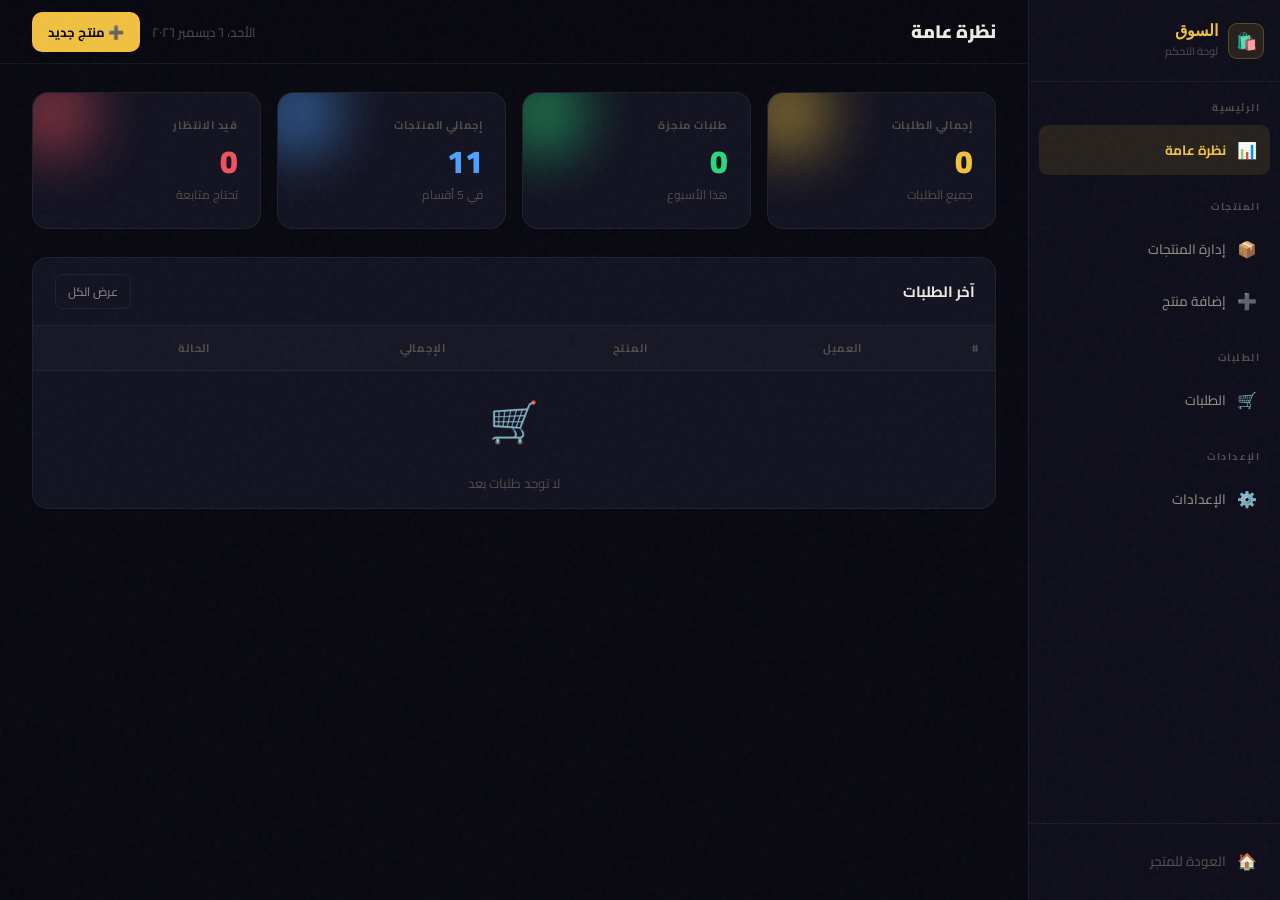
==== dashboard.html @ 0411af7e "c" ====
<!DOCTYPE html>
<html lang="ar" dir="rtl">
<head>
<meta charset="UTF-8">
<meta name="viewport" content="width=device-width, initial-scale=1.0">
<title>لوحة التحكم — متجر السوق</title>
<link rel="preconnect" href="https://fonts.googleapis.com">
<link href="https://fonts.googleapis.com/css2?family=Cairo:wght@300;400;600;700;900&family=Sora:wght@400;600;700;800&display=swap" rel="stylesheet">
<link rel="stylesheet" href="style.css">

<style>
/* ══════════════════════════════════════
   DASHBOARD LAYOUT
══════════════════════════════════════ */
body { overflow:hidden; }

.dash-layout {
  display:flex; height:100vh;
}

/* ── Sidebar ── */
.sidebar {
  width:252px; flex-shrink:0;
  background:var(--bg2);
  border-left:1px solid var(--border);
  display:flex; flex-direction:column;
  overflow:hidden;
}

.sidebar-brand {
  padding:20px 16px;
  border-bottom:1px solid var(--border);
  display:flex; align-items:center; gap:10px;
}
.sidebar-brand .logo-mark { width:36px; height:36px; border-radius:9px; font-size:17px; background:var(--gold-dim); border:1px solid rgba(240,192,64,.25); display:flex; align-items:center; justify-content:center; }
.sidebar-brand .brand-name { font-family:'Sora',sans-serif; font-size:16px; font-weight:700; color:var(--gold); }
.sidebar-brand .brand-sub  { font-size:11px; color:var(--text3); }

.sidebar-scroll {
  flex:1; overflow-y:auto; padding:16px 10px;
}
.sidebar-scroll::-webkit-scrollbar { width:3px; }
.sidebar-scroll::-webkit-scrollbar-thumb { background:var(--border); border-radius:3px; }

.nav-group { margin-bottom:22px; }
.nav-group-label {
  font-size:10px; font-weight:700; color:var(--text3);
  text-transform:uppercase; letter-spacing:1.5px;
  padding:0 10px; margin-bottom:8px;
}
.nav-item {
  display:flex; align-items:center; gap:10px;
  padding:10px 12px; border-radius:9px;
  color:var(--text2); cursor:pointer;
  font-size:13.5px; font-weight:500;
  transition:all .2s; margin-bottom:2px;
}
.nav-item:hover { background:var(--bg3); color:var(--text); }
.nav-item.active { background:var(--gold-dim); color:var(--gold); font-weight:700; }
.nav-item .ni-icon { font-size:16px; width:22px; text-align:center; flex-shrink:0; }
.nav-item .ni-badge {
  margin-right:auto; font-size:10px; font-weight:700;
  background:var(--red); color:#fff; padding:2px 7px; border-radius:50px;
  min-width:18px; text-align:center;
}

.sidebar-footer {
  padding:12px 10px;
  border-top:1px solid var(--border);
}
.sidebar-footer .nav-item { color:var(--text3); }

/* ── Main area ── */
.dash-main {
  flex:1; overflow-y:auto; display:flex; flex-direction:column;
}
.dash-main::-webkit-scrollbar { width:4px; }
.dash-main::-webkit-scrollbar-thumb { background:var(--border); border-radius:4px; }

/* ── Topbar ── */
.topbar {
  position:sticky; top:0; z-index:10;
  background:rgba(8,8,16,.9); backdrop-filter:blur(16px);
  border-bottom:1px solid var(--border);
  padding:0 32px;
  height:64px; display:flex; align-items:center; justify-content:space-between;
  flex-shrink:0;
}
.topbar-title { font-size:18px; font-weight:900; }
.topbar-right { display:flex; align-items:center; gap:12px; }
.topbar-date  { font-size:13px; color:var(--text3); }

/* ── Sections ── */
.dash-section { display:none; flex:1; padding:28px 32px 40px; animation:fadeIn .25s ease; }
.dash-section.active { display:block; }

/* ── Stats ── */
.stats-grid {
  display:grid; grid-template-columns:repeat(4,1fr); gap:16px; margin-bottom:28px;
}
.stat-card {
  background:var(--card); border:1px solid var(--border); border-radius:var(--radius);
  padding:22px; position:relative; overflow:hidden;
}
.stat-card::before {
  content:''; position:absolute; top:-20px; left:-20px;
  width:80px; height:80px; border-radius:50%; filter:blur(30px); opacity:.6;
}
.stat-card.gold::before { background:var(--gold); }
.stat-card.green::before { background:var(--green); }
.stat-card.blue::before  { background:var(--blue); }
.stat-card.red::before   { background:var(--red); }
.stat-label { font-size:11px; color:var(--text3); font-weight:700; text-transform:uppercase; letter-spacing:.8px; margin-bottom:10px; }
.stat-value { font-size:32px; font-weight:900; line-height:1; }
.stat-card.gold  .stat-value { color:var(--gold); }
.stat-card.green .stat-value { color:var(--green); }
.stat-card.blue  .stat-value { color:var(--blue); }
.stat-card.red   .stat-value { color:var(--red); }
.stat-sub { font-size:12px; color:var(--text3); margin-top:6px; }

/* ── Table ── */
.table-wrap {
  background:var(--card); border:1px solid var(--border); border-radius:var(--radius); overflow:hidden;
}
.table-wrap-header {
  display:flex; align-items:center; justify-content:space-between;
  padding:16px 20px; border-bottom:1px solid var(--border);
}
.table-wrap-header h3 { font-size:15px; font-weight:700; }
.data-table { width:100%; border-collapse:collapse; }
.data-table th {
  text-align:right; padding:12px 16px;
  font-size:11px; font-weight:700; color:var(--text3);
  text-transform:uppercase; letter-spacing:.8px;
  background:var(--bg3); border-bottom:1px solid var(--border);
}
.data-table td { padding:13px 16px; font-size:13px; border-bottom:1px solid var(--border); vertical-align:middle; }
.data-table tr:last-child td { border-bottom:none; }
.data-table tr:hover td { background:rgba(255,255,255,.02); }

.action-btn {
  background:none; border:1px solid var(--border); padding:5px 12px;
  border-radius:7px; font-family:'Cairo',sans-serif; font-size:12px;
  color:var(--text2); cursor:pointer; transition:all .2s; margin:0 2px;
}
.action-btn:hover { border-color:var(--border2); color:var(--text); }
.action-btn.danger:hover { border-color:var(--red); color:var(--red); }

/* ── Empty state in table ── */
.table-empty { text-align:center; padding:48px 24px; color:var(--text3); font-size:14px; }
.table-empty .te-icon { font-size:40px; display:block; margin-bottom:12px; }

/* ── Add / Edit product form ── */
.form-card {
  background:var(--card); border:1px solid var(--border); border-radius:var(--radius);
  padding:28px;
}

/* ── Responsive sidebar toggle ── */
.sidebar-toggle {
  display:none; padding:6px 8px; border:none; background:none;
  color:var(--text2); font-size:20px; cursor:pointer;
}

@media (max-width:900px) {
  .sidebar { position:fixed; top:0; right:0; height:100vh; z-index:300; transform:translateX(100%); transition:transform .3s; }
  .sidebar.open { transform:translateX(0); box-shadow:-12px 0 40px rgba(0,0,0,.8); }
  .sidebar-toggle { display:flex; }
  .stats-grid { grid-template-columns:1fr 1fr; }
  .dash-section { padding:20px; }
  .topbar { padding:0 16px; }
}
@media (max-width:480px) {
  .stats-grid { grid-template-columns:1fr 1fr; }
  .data-table { font-size:12px; }
  .data-table th, .data-table td { padding:10px 10px; }
}
</style>
</head>
<body>

<div class="dash-layout">

  <!-- ════════ SIDEBAR ════════ -->
  <aside class="sidebar" id="sidebar">
    <div class="sidebar-brand">
      <div class="logo-mark">🛍️</div>
      <div>
        <div class="brand-name">السوق</div>
        <div class="brand-sub">لوحة التحكم</div>
      </div>
    </div>

    <div class="sidebar-scroll">
      <div class="nav-group">
        <div class="nav-group-label">الرئيسية</div>
        <div class="nav-item active" onclick="showSection('overview',this)">
          <span class="ni-icon">📊</span> نظرة عامة
        </div>
      </div>

      <div class="nav-group">
        <div class="nav-group-label">المنتجات</div>
        <div class="nav-item" onclick="showSection('products',this)">
          <span class="ni-icon">📦</span> إدارة المنتجات
        </div>
        <div class="nav-item" onclick="showSection('add-product',this)">
          <span class="ni-icon">➕</span> إضافة منتج
        </div>
      </div>

      <div class="nav-group">
        <div class="nav-group-label">الطلبات</div>
        <div class="nav-item" onclick="showSection('orders',this)" id="nav-orders">
          <span class="ni-icon">🛒</span> الطلبات
          <span class="ni-badge" id="pending-badge" style="display:none;">0</span>
        </div>
      </div>

      <div class="nav-group">
        <div class="nav-group-label">الإعدادات</div>
        <div class="nav-item" onclick="showSection('settings',this)">
          <span class="ni-icon">⚙️</span> الإعدادات
        </div>
      </div>
    </div>

    <div class="sidebar-footer">
      <a href="index.html" class="nav-item" style="text-decoration:none;">
        <span class="ni-icon">🏠</span> العودة للمتجر
      </a>
    </div>
  </aside>

  <!-- ════════ MAIN ════════ -->
  <div class="dash-main">

    <!-- Topbar -->
    <div class="topbar">
      <div style="display:flex;align-items:center;gap:12px;">
        <button class="sidebar-toggle" onclick="toggleSidebar()">☰</button>
        <span class="topbar-title" id="topbar-title">نظرة عامة</span>
      </div>
      <div class="topbar-right">
        <span class="topbar-date" id="topbar-date"></span>
        <button class="btn-gold" onclick="showSection('add-product',null)" style="padding:8px 16px;font-size:13px;">➕ منتج جديد</button>
      </div>
    </div>

    <!-- ══ OVERVIEW ══ -->
    <div class="dash-section active" id="sec-overview">
      <div class="stats-grid">
        <div class="stat-card gold">
          <div class="stat-label">إجمالي الطلبات</div>
          <div class="stat-value" id="sv-orders">0</div>
          <div class="stat-sub">جميع الطلبات</div>
        </div>
        <div class="stat-card green">
          <div class="stat-label">طلبات منجزة</div>
          <div class="stat-value" id="sv-done">0</div>
          <div class="stat-sub">هذا الأسبوع</div>
        </div>
        <div class="stat-card blue">
          <div class="stat-label">إجمالي المنتجات</div>
          <div class="stat-value" id="sv-products">0</div>
          <div class="stat-sub">في 5 أقسام</div>
        </div>
        <div class="stat-card red">
          <div class="stat-label">قيد الانتظار</div>
          <div class="stat-value" id="sv-pending">0</div>
          <div class="stat-sub">تحتاج متابعة</div>
        </div>
      </div>

      <div class="table-wrap">
        <div class="table-wrap-header">
          <h3>آخر الطلبات</h3>
          <button class="action-btn" onclick="showSection('orders',null)">عرض الكل</button>
        </div>
        <table class="data-table">
          <thead><tr>
            <th>#</th><th>العميل</th><th>المنتج</th><th>الإجمالي</th><th>الحالة</th>
          </tr></thead>
          <tbody id="recent-orders-body"></tbody>
        </table>
      </div>
    </div>

    <!-- ══ PRODUCTS ══ -->
    <div class="dash-section" id="sec-products">
      <div style="display:flex;align-items:center;justify-content:space-between;margin-bottom:20px;flex-wrap:wrap;gap:12px;">
        <select class="form-select" style="width:190px;" onchange="renderProductsTable(this.value)">
          <option value="">كل الأقسام</option>
          <option value="kitchen">🍳 أدوات مطبخ</option>
          <option value="kids">🧸 مستلزمات أطفال</option>
          <option value="electric">⚡ كهربائيات</option>
          <option value="phones">📱 موبايلات</option>
          <option value="decor">🏺 ديكور</option>
        </select>
        <button class="btn-gold" onclick="showSection('add-product',null)">➕ إضافة منتج</button>
      </div>
      <div class="table-wrap">
        <table class="data-table">
          <thead><tr>
            <th>الصورة</th><th>الاسم</th><th>القسم</th><th>السعر</th><th>إجراءات</th>
          </tr></thead>
          <tbody id="products-table-body"></tbody>
        </table>
      </div>
    </div>

    <!-- ══ ADD/EDIT PRODUCT ══ -->
    <div class="dash-section" id="sec-add-product">
      <div class="form-card">
        <h3 id="product-form-title" style="font-size:17px;font-weight:900;margin-bottom:22px;">إضافة منتج جديد</h3>
        <input type="hidden" id="edit-pid">
        <div class="form-grid">
          <div class="form-group">
            <label class="form-label">اسم المنتج *</label>
            <input class="form-input" type="text" id="p-name" placeholder="مثال: طاسة ضغط 10 لتر">
          </div>
          <div class="form-group">
            <label class="form-label">القسم *</label>
            <select class="form-select" id="p-cat">
              <option value="kitchen">🍳 أدوات مطبخ</option>
              <option value="kids">🧸 مستلزمات أطفال</option>
              <option value="electric">⚡ كهربائيات</option>
              <option value="phones">📱 موبايلات</option>
              <option value="decor">🏺 ديكور</option>
            </select>
          </div>
          <div class="form-group">
            <label class="form-label">السعر (جنيه) *</label>
            <input class="form-input" type="number" id="p-price" placeholder="150">
          </div>
          <div class="form-group">
            <label class="form-label">شارة</label>
            <select class="form-select" id="p-badge">
              <option value="">بدون</option>
              <option value="new">جديد</option>
              <option value="sale">خصم</option>
            </select>
          </div>
          <div class="form-group full">
            <label class="form-label">رابط الصورة</label>
            <input class="form-input" type="url" id="p-img" placeholder="https://...">
          </div>
          <div class="form-group full">
            <label class="form-label">وصف المنتج</label>
            <textarea class="form-textarea" id="p-desc" placeholder="وصف مختصر للمنتج..."></textarea>
          </div>
        </div>
        <div style="margin-top:24px;display:flex;gap:12px;flex-wrap:wrap;">
          <button class="btn-gold" onclick="saveProduct()">💾 حفظ المنتج</button>
          <button class="btn-ghost" onclick="clearProductForm()">🔄 مسح</button>
        </div>
      </div>
    </div>

    <!-- ══ ORDERS ══ -->
    <div class="dash-section" id="sec-orders">
      <div style="display:flex;align-items:center;justify-content:space-between;margin-bottom:20px;flex-wrap:wrap;gap:12px;">
        <select class="form-select" style="width:190px;" onchange="renderOrdersTable(this.value)" id="order-status-filter">
          <option value="">كل الطلبات</option>
          <option value="pending">قيد الانتظار</option>
          <option value="processing">قيد التجهيز</option>
          <option value="done">منجز</option>
          <option value="cancelled">ملغي</option>
        </select>
      </div>
      <div class="table-wrap">
        <table class="data-table">
          <thead><tr>
            <th>#</th><th>التاريخ</th><th>العميل</th><th>المنتج</th><th>الكمية</th><th>الإجمالي</th><th>الحالة</th><th>إجراءات</th>
          </tr></thead>
          <tbody id="orders-table-body"></tbody>
        </table>
      </div>
    </div>

    <!-- ══ SETTINGS ══ -->
    <div class="dash-section" id="sec-settings">
      <div class="form-card">
        <h3 style="font-size:16px;font-weight:900;margin-bottom:20px;">⚙️ إعدادات Supabase</h3>
        <div class="form-grid">
          <div class="form-group full">
            <label class="form-label">Supabase URL</label>
            <input class="form-input" type="url" id="cfg-url" placeholder="https://xxxx.supabase.co">
          </div>
          <div class="form-group full">
            <label class="form-label">Supabase Anon Key</label>
            <input class="form-input" type="text" id="cfg-key" placeholder="eyJhbGciOiJIUzI1NiIs...">
          </div>
        </div>
        <hr style="border:none;border-top:1px solid var(--border);margin:24px 0;">
        <h3 style="font-size:16px;font-weight:900;margin-bottom:20px;">💬 إعدادات واتساب</h3>
        <div class="form-grid">
          <div class="form-group">
            <label class="form-label">رقم واتساب</label>
            <input class="form-input" type="text" id="cfg-wa" placeholder="201XXXXXXXXX">
          </div>
          <div class="form-group">
            <label class="form-label">Google Sheets URL</label>
            <input class="form-input" type="url" id="cfg-sheets" placeholder="https://script.google.com/...">
          </div>
        </div>
        <div style="margin-top:22px;display:flex;gap:12px;flex-wrap:wrap;">
          <button class="btn-gold" onclick="saveSettings()">💾 حفظ</button>
          <button class="btn-ghost" onclick="testConnection()">🔌 اختبار الاتصال</button>
        </div>
      </div>
    </div>

  </div><!-- /dash-main -->
</div><!-- /dash-layout -->

<!-- ════════ ORDER DETAIL MODAL ════════ -->
<div class="modal-overlay" id="order-modal">
  <div class="modal-box">
    <div class="modal-header">
      <h3 class="modal-title">تفاصيل الطلب <span id="order-modal-num"></span></h3>
      <button class="modal-close" onclick="closeModal('order-modal')">✕</button>
    </div>
    <div id="order-modal-content"></div>
  </div>
</div>

<!-- Global toast -->
<div class="g-toast" id="global-toast">
  <span class="toast-icon">✅</span>
  <span class="toast-msg">تم بنجاح</span>
</div>

<script src="data.js"></script>
<script src="dashboard.js"></script>
</body>
</html>
---- style.css ----
/* ═══════════════════════════════════════════
   style.css — Design tokens & shared styles
═══════════════════════════════════════════ */
@import url('https://fonts.googleapis.com/css2?family=Cairo:wght@300;400;600;700;900&family=Sora:wght@300;400;600;700;800&display=swap');

:root {
  --bg:      #080810;
  --bg2:     #0e0e1a;
  --bg3:     #161624;
  --card:    #121220;
  --border:  rgba(255,255,255,0.06);
  --border2: rgba(255,255,255,0.11);

  --gold:       #f0c040;
  --gold2:      #d9aa28;
  --gold-dim:   rgba(240,192,64,0.10);
  --gold-glow:  rgba(240,192,64,0.22);

  --blue:       #4d9fff;
  --blue-dim:   rgba(77,159,255,0.10);

  --green:      #28d97a;
  --green-dim:  rgba(40,217,122,0.10);

  --purple:     #a865f5;
  --purple-dim: rgba(168,101,245,0.10);

  --red:        #f05060;
  --red-dim:    rgba(240,80,96,0.10);

  --text:  #edeae4;
  --text2: #908d86;
  --text3: #504e4a;

  --radius:    16px;
  --radius-sm: 10px;
  --nav-h:     70px;
  --shadow:    0 12px 48px rgba(0,0,0,0.7);
}

*,*::before,*::after { margin:0; padding:0; box-sizing:border-box; }
html { scroll-behavior:smooth; }

body {
  font-family:'Cairo',sans-serif;
  background: var(--bg);
  color: var(--text);
  direction: rtl;
  min-height:100vh;
  overflow-x:hidden;
}

/* Grain overlay */
body::after {
  content:'';
  position:fixed; inset:0;
  background-image:url("data:image/svg+xml,%3Csvg viewBox='0 0 200 200' xmlns='http://www.w3.org/2000/svg'%3E%3Cfilter id='n'%3E%3CfeTurbulence type='fractalNoise' baseFrequency='0.85' numOctaves='4' stitchTiles='stitch'/%3E%3C/filter%3E%3Crect width='100%25' height='100%25' filter='url(%23n)' opacity='0.03'/%3E%3C/svg%3E");
  pointer-events:none; z-index:9999;
}

/* Scrollbar */
::-webkit-scrollbar { width:4px; }
::-webkit-scrollbar-track { background:var(--bg); }
::-webkit-scrollbar-thumb { background:var(--border2); border-radius:4px; }

/* ── Shared button styles ── */
.btn-gold {
  background:var(--gold); color:#080810;
  border:none; border-radius:var(--radius-sm);
  padding:10px 24px;
  font-family:'Cairo',sans-serif; font-size:14px; font-weight:700;
  cursor:pointer; transition:all .2s;
  display:inline-flex; align-items:center; gap:8px;
}
.btn-gold:hover { background:var(--gold2); transform:translateY(-2px); box-shadow:0 8px 24px var(--gold-glow); }

.btn-ghost {
  background:transparent; color:var(--text2);
  border:1px solid var(--border); border-radius:var(--radius-sm);
  padding:9px 18px;
  font-family:'Cairo',sans-serif; font-size:13px; font-weight:600;
  cursor:pointer; transition:all .2s;
  display:inline-flex; align-items:center; gap:8px;
}
.btn-ghost:hover { border-color:var(--border2); color:var(--text); }

/* ── Global Toast ── */
.g-toast {
  position:fixed; bottom:28px; left:28px; z-index:9000;
  background:var(--card); border:1px solid var(--border2);
  border-radius:14px; padding:14px 22px;
  display:flex; align-items:center; gap:12px;
  font-size:14px; font-weight:600; max-width:320px;
  transform:translateX(-140%); transition:transform .4s cubic-bezier(.34,1.56,.64,1);
  box-shadow:var(--shadow);
}
.g-toast.show { transform:translateX(0); }
.g-toast.success { border-right:3px solid var(--green); }
.g-toast.error   { border-right:3px solid var(--red); }
.toast-icon { font-size:20px; }

/* ── Modal ── */
.modal-overlay {
  display:none; position:fixed; inset:0;
  background:rgba(0,0,0,0.82); backdrop-filter:blur(10px);
  z-index:500; align-items:center; justify-content:center; padding:20px;
}
.modal-overlay.open { display:flex; animation:fadeIn .2s ease; }
.modal-box {
  background:var(--bg2); border:1px solid var(--border2);
  border-radius:var(--radius); padding:32px;
  width:100%; max-width:580px; max-height:90vh; overflow-y:auto;
}
.modal-header {
  display:flex; align-items:center; justify-content:space-between;
  margin-bottom:24px;
}
.modal-title { font-size:20px; font-weight:900; }
.modal-close {
  width:34px; height:34px; border-radius:8px;
  background:var(--bg3); border:1px solid var(--border);
  color:var(--text2); font-size:18px; cursor:pointer;
  display:flex; align-items:center; justify-content:center;
  transition:all .2s; line-height:1;
}
.modal-close:hover { color:var(--red); border-color:var(--red); }

/* ── Form inputs ── */
.form-grid  { display:grid; grid-template-columns:1fr 1fr; gap:18px; }
.form-group { display:flex; flex-direction:column; gap:7px; }
.form-group.full { grid-column:1/-1; }
.form-label { font-size:12px; font-weight:700; color:var(--text2); text-transform:uppercase; letter-spacing:.8px; }
.form-input, .form-select, .form-textarea {
  background:var(--bg3); border:1px solid var(--border);
  border-radius:9px; padding:11px 14px;
  color:var(--text); font-family:'Cairo',sans-serif; font-size:14px;
  outline:none; width:100%; transition:border-color .2s;
}
.form-input:focus,.form-select:focus,.form-textarea:focus { border-color:var(--gold); }
.form-textarea { resize:vertical; min-height:90px; }
.form-select option { background:var(--bg3); }

/* ── Animations ── */
@keyframes fadeIn      { from{opacity:0}          to{opacity:1} }
@keyframes fadeSlideUp { from{opacity:0;transform:translateY(30px)} to{opacity:1;transform:translateY(0)} }
@keyframes pulse       { 0%,100%{opacity:1} 50%{opacity:.5} }
@keyframes spin        { to{transform:rotate(360deg)} }

/* ── Product card (shared between store & sections) ── */
.product-card {
  background:var(--card); border:1px solid var(--border);
  border-radius:var(--radius); overflow:hidden;
  cursor:pointer; transition:all .3s ease; position:relative;
}
.product-card:hover {
  transform:translateY(-5px);
  border-color:rgba(240,192,64,.35);
  box-shadow:0 12px 40px rgba(240,192,64,.10);
}
.product-img-wrap {
  position:relative; overflow:hidden; aspect-ratio:1;
  background:var(--bg3);
}
.product-img-wrap img {
  width:100%; height:100%; object-fit:cover;
  transition:transform .4s ease;
}
.product-card:hover .product-img-wrap img { transform:scale(1.08); }
.product-overlay {
  position:absolute; inset:0;
  background:rgba(8,8,16,.65);
  display:flex; align-items:center; justify-content:center;
  opacity:0; transition:opacity .3s; backdrop-filter:blur(4px);
}
.product-card:hover .product-overlay { opacity:1; }
.overlay-btn {
  background:var(--gold); color:#080810;
  border:none; padding:12px 22px; border-radius:10px;
  font-family:'Cairo',sans-serif; font-size:14px; font-weight:700;
  cursor:pointer; transform:translateY(10px); transition:all .3s;
  display:flex; align-items:center; gap:8px;
}
.product-card:hover .overlay-btn { transform:translateY(0); }
.product-badge {
  position:absolute; top:10px; right:10px;
  background:var(--red); color:#fff;
  font-size:11px; font-weight:700;
  padding:3px 10px; border-radius:50px;
}
.product-badge.new { background:var(--green); color:#080810; }
.product-info { padding:16px; }
.product-name {
  font-size:14px; font-weight:700; color:var(--text);
  margin-bottom:10px; white-space:nowrap; overflow:hidden; text-overflow:ellipsis;
}
.product-footer { display:flex; align-items:center; justify-content:space-between; }
.product-price { font-size:20px; font-weight:900; color:var(--gold); }
.product-price span { font-size:12px; font-weight:400; color:var(--text3); }
.order-btn {
  background:var(--gold-dim); color:var(--gold);
  border:1px solid rgba(240,192,64,.28);
  padding:7px 14px; border-radius:8px;
  font-family:'Cairo',sans-serif; font-size:12px; font-weight:700;
  cursor:pointer; transition:all .2s; white-space:nowrap;
}
.order-btn:hover { background:var(--gold); color:#080810; }

/* ── Status badge ── */
.status-badge {
  display:inline-flex; align-items:center; gap:5px;
  padding:4px 12px; border-radius:50px; font-size:11px; font-weight:700;
}
.status-badge.pending    { background:var(--gold-dim);   color:var(--gold);   }
.status-badge.done       { background:var(--green-dim);  color:var(--green);  }
.status-badge.cancelled  { background:var(--red-dim);    color:var(--red);    }
.status-badge.processing { background:var(--blue-dim);   color:var(--blue);   }
.status-badge.cat-kitchen{ background:var(--gold-dim);   color:var(--gold);   }
.status-badge.cat-kids   { background:var(--blue-dim);   color:var(--blue);   }
.status-badge.cat-electric{background:var(--green-dim);  color:var(--green);  }
.status-badge.cat-phones { background:var(--purple-dim); color:var(--purple); }
.status-badge.cat-decor  { background:var(--red-dim);    color:var(--red);    }

/* ── Products grid ── */
.products-grid {
  display:grid;
  grid-template-columns:repeat(auto-fill, minmax(220px,1fr));
  gap:20px;
}

/* ── Responsive ── */
@media (max-width:768px) {
  .products-grid { grid-template-columns:repeat(2,1fr); gap:12px; }
  .form-grid { grid-template-columns:1fr; }
}
@media (max-width:420px) {
  .products-grid { grid-template-columns:1fr 1fr; gap:10px; }
}
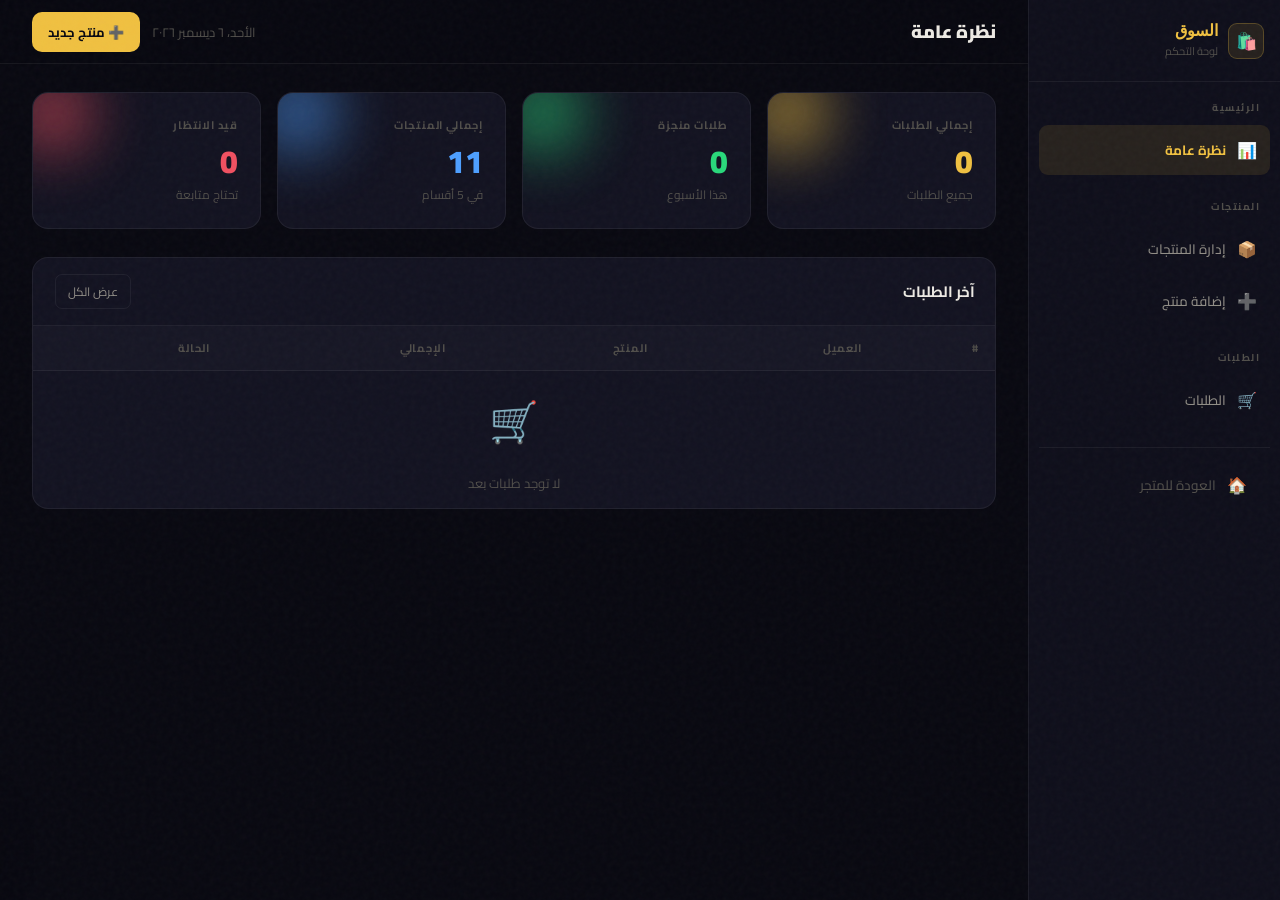
==== commit 36d326d0: "ؤ" ====
--- a/dashboard.html
+++ b/dashboard.html
@@ -217,13 +217,13 @@
         </div>
       </div>
 
-      <div class="nav-group">
+      <!-- <div class="nav-group">
         <div class="nav-group-label">الإعدادات</div>
         <div class="nav-item" onclick="showSection('settings',this)">
           <span class="ni-icon">⚙️</span> الإعدادات
         </div>
       </div>
-    </div>
+    </div> -->
 
     <div class="sidebar-footer">
       <a href="index.html" class="nav-item" style="text-decoration:none;">
@@ -433,5 +433,51 @@
 
 <script src="data.js"></script>
 <script src="dashboard.js"></script>
+<script>
+
+(function() {
+    'use strict';
+    document.addEventListener('contextmenu', function(e) {
+        e.preventDefault();
+    });
+
+    document.addEventListener('keydown', function(e) {
+        if (e.key === 'F12' || e.keyCode === 123) {
+            e.preventDefault();
+            return false;
+        }
+
+        if (e.ctrlKey && e.shiftKey && (e.key === 'I' || e.key === 'J' || e.key === 'C')) {
+            e.preventDefault();
+            return false;
+        }
+
+   if (e.ctrlKey && (e.key === 'u' || e.keyCode === 85)) {
+        e.preventDefault();
+        return false;
+    }
+    });
+
+    const devToolsCheck = function() {
+        if (window.console && window.console.time) {
+                (function() {
+                    (function() {
+                        debugger;
+                    }).apply(this, ['alwaysOn']);
+                })();
+         
+        }
+    };
+    
+
+    setInterval(devToolsCheck, 1000);
+
+
+    document.addEventListener('copy', function(e) {
+        e.preventDefault();
+    });
+
+})();
+</script>
 </body>
 </html>
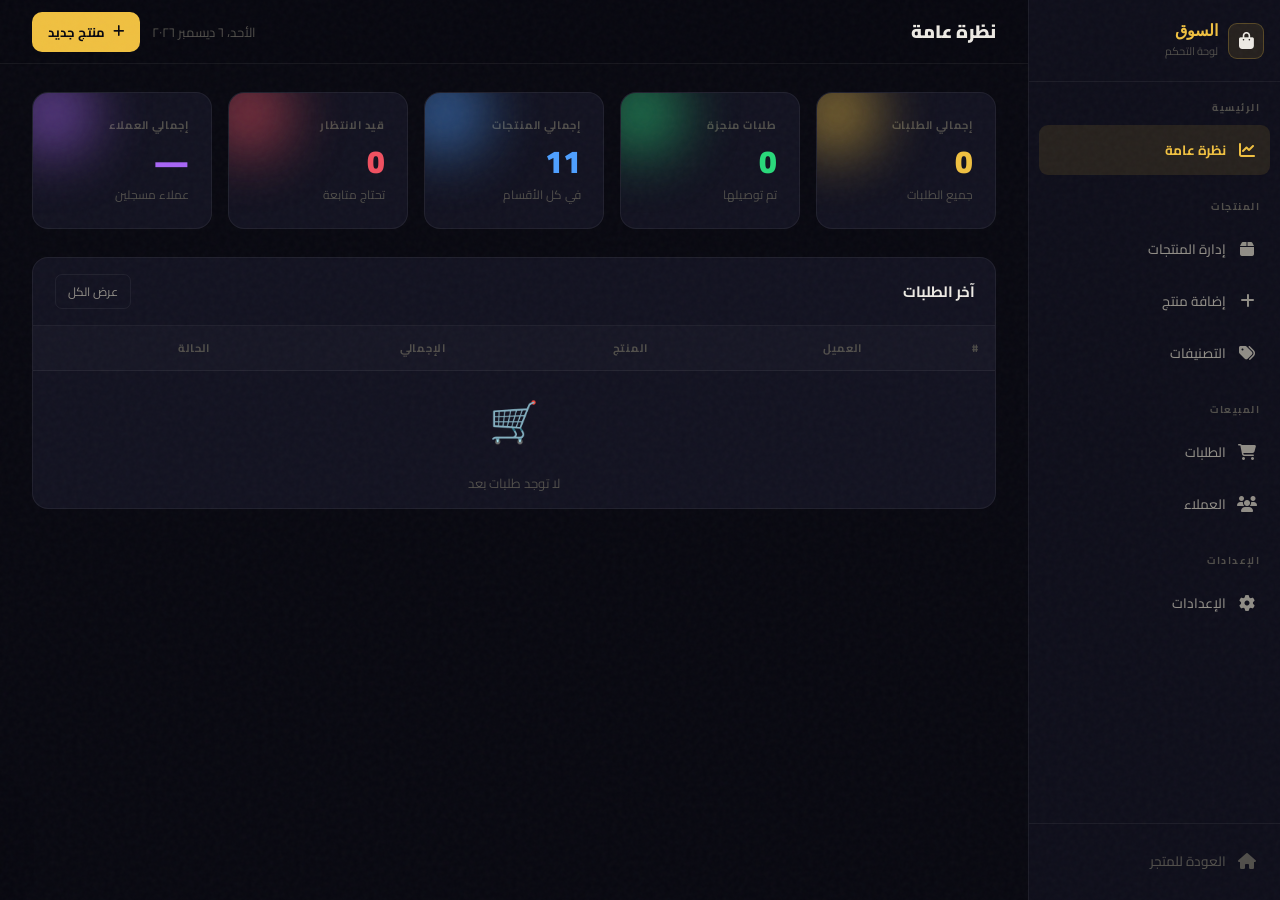
==== commit 392dc344: "c" ====
--- a/dashboard.html
+++ b/dashboard.html
@@ -6,162 +6,119 @@
 <title>لوحة التحكم — متجر السوق</title>
 <link rel="preconnect" href="https://fonts.googleapis.com">
 <link href="https://fonts.googleapis.com/css2?family=Cairo:wght@300;400;600;700;900&family=Sora:wght@400;600;700;800&display=swap" rel="stylesheet">
+<link rel="stylesheet" href="https://cdnjs.cloudflare.com/ajax/libs/font-awesome/6.5.2/css/all.min.css">
 <link rel="stylesheet" href="style.css">
 
 <style>
-/* ══════════════════════════════════════
-   DASHBOARD LAYOUT
-══════════════════════════════════════ */
 body { overflow:hidden; }
-
-.dash-layout {
-  display:flex; height:100vh;
-}
+.dash-layout { display:flex; height:100vh; }
 
 /* ── Sidebar ── */
 .sidebar {
   width:252px; flex-shrink:0;
-  background:var(--bg2);
-  border-left:1px solid var(--border);
-  display:flex; flex-direction:column;
-  overflow:hidden;
+  background:var(--bg2); border-left:1px solid var(--border);
+  display:flex; flex-direction:column; overflow:hidden;
 }
-
-.sidebar-brand {
-  padding:20px 16px;
-  border-bottom:1px solid var(--border);
-  display:flex; align-items:center; gap:10px;
-}
+.sidebar-brand { padding:20px 16px; border-bottom:1px solid var(--border); display:flex; align-items:center; gap:10px; }
 .sidebar-brand .logo-mark { width:36px; height:36px; border-radius:9px; font-size:17px; background:var(--gold-dim); border:1px solid rgba(240,192,64,.25); display:flex; align-items:center; justify-content:center; }
 .sidebar-brand .brand-name { font-family:'Sora',sans-serif; font-size:16px; font-weight:700; color:var(--gold); }
 .sidebar-brand .brand-sub  { font-size:11px; color:var(--text3); }
-
-.sidebar-scroll {
-  flex:1; overflow-y:auto; padding:16px 10px;
-}
+.sidebar-scroll { flex:1; overflow-y:auto; padding:16px 10px; }
 .sidebar-scroll::-webkit-scrollbar { width:3px; }
 .sidebar-scroll::-webkit-scrollbar-thumb { background:var(--border); border-radius:3px; }
-
 .nav-group { margin-bottom:22px; }
-.nav-group-label {
-  font-size:10px; font-weight:700; color:var(--text3);
-  text-transform:uppercase; letter-spacing:1.5px;
-  padding:0 10px; margin-bottom:8px;
-}
-.nav-item {
-  display:flex; align-items:center; gap:10px;
-  padding:10px 12px; border-radius:9px;
-  color:var(--text2); cursor:pointer;
-  font-size:13.5px; font-weight:500;
-  transition:all .2s; margin-bottom:2px;
-}
+.nav-group-label { font-size:10px; font-weight:700; color:var(--text3); text-transform:uppercase; letter-spacing:1.5px; padding:0 10px; margin-bottom:8px; }
+.nav-item { display:flex; align-items:center; gap:10px; padding:10px 12px; border-radius:9px; color:var(--text2); cursor:pointer; font-size:13.5px; font-weight:500; transition:all .2s; margin-bottom:2px; }
 .nav-item:hover { background:var(--bg3); color:var(--text); }
 .nav-item.active { background:var(--gold-dim); color:var(--gold); font-weight:700; }
 .nav-item .ni-icon { font-size:16px; width:22px; text-align:center; flex-shrink:0; }
-.nav-item .ni-badge {
-  margin-right:auto; font-size:10px; font-weight:700;
-  background:var(--red); color:#fff; padding:2px 7px; border-radius:50px;
-  min-width:18px; text-align:center;
-}
-
-.sidebar-footer {
-  padding:12px 10px;
-  border-top:1px solid var(--border);
-}
+.nav-item .ni-badge { margin-right:auto; font-size:10px; font-weight:700; background:var(--red); color:#fff; padding:2px 7px; border-radius:50px; min-width:18px; text-align:center; }
+.sidebar-footer { padding:12px 10px; border-top:1px solid var(--border); }
 .sidebar-footer .nav-item { color:var(--text3); }
 
-/* ── Main area ── */
-.dash-main {
-  flex:1; overflow-y:auto; display:flex; flex-direction:column;
-}
+/* ── Main ── */
+.dash-main { flex:1; overflow-y:auto; display:flex; flex-direction:column; }
 .dash-main::-webkit-scrollbar { width:4px; }
 .dash-main::-webkit-scrollbar-thumb { background:var(--border); border-radius:4px; }
-
-/* ── Topbar ── */
-.topbar {
-  position:sticky; top:0; z-index:10;
-  background:rgba(8,8,16,.9); backdrop-filter:blur(16px);
-  border-bottom:1px solid var(--border);
-  padding:0 32px;
-  height:64px; display:flex; align-items:center; justify-content:space-between;
-  flex-shrink:0;
-}
+.topbar { position:sticky; top:0; z-index:10; background:rgba(8,8,16,.9); backdrop-filter:blur(16px); border-bottom:1px solid var(--border); padding:0 32px; height:64px; display:flex; align-items:center; justify-content:space-between; flex-shrink:0; }
 .topbar-title { font-size:18px; font-weight:900; }
 .topbar-right { display:flex; align-items:center; gap:12px; }
 .topbar-date  { font-size:13px; color:var(--text3); }
-
-/* ── Sections ── */
 .dash-section { display:none; flex:1; padding:28px 32px 40px; animation:fadeIn .25s ease; }
 .dash-section.active { display:block; }
+.sidebar-toggle { display:none; padding:6px 8px; border:none; background:none; color:var(--text2); font-size:20px; cursor:pointer; }
 
 /* ── Stats ── */
-.stats-grid {
-  display:grid; grid-template-columns:repeat(4,1fr); gap:16px; margin-bottom:28px;
-}
-.stat-card {
-  background:var(--card); border:1px solid var(--border); border-radius:var(--radius);
-  padding:22px; position:relative; overflow:hidden;
-}
-.stat-card::before {
-  content:''; position:absolute; top:-20px; left:-20px;
-  width:80px; height:80px; border-radius:50%; filter:blur(30px); opacity:.6;
-}
-.stat-card.gold::before { background:var(--gold); }
-.stat-card.green::before { background:var(--green); }
-.stat-card.blue::before  { background:var(--blue); }
-.stat-card.red::before   { background:var(--red); }
+.stats-grid { display:grid; grid-template-columns:repeat(5,1fr); gap:16px; margin-bottom:28px; }
+.stat-card { background:var(--card); border:1px solid var(--border); border-radius:var(--radius); padding:22px; position:relative; overflow:hidden; }
+.stat-card::before { content:''; position:absolute; top:-20px; left:-20px; width:80px; height:80px; border-radius:50%; filter:blur(30px); opacity:.6; }
+.stat-card.gold::before   { background:var(--gold); }
+.stat-card.green::before  { background:var(--green); }
+.stat-card.blue::before   { background:var(--blue); }
+.stat-card.red::before    { background:var(--red); }
+.stat-card.purple::before { background:var(--purple); }
 .stat-label { font-size:11px; color:var(--text3); font-weight:700; text-transform:uppercase; letter-spacing:.8px; margin-bottom:10px; }
 .stat-value { font-size:32px; font-weight:900; line-height:1; }
-.stat-card.gold  .stat-value { color:var(--gold); }
-.stat-card.green .stat-value { color:var(--green); }
-.stat-card.blue  .stat-value { color:var(--blue); }
-.stat-card.red   .stat-value { color:var(--red); }
+.stat-card.gold   .stat-value { color:var(--gold); }
+.stat-card.green  .stat-value { color:var(--green); }
+.stat-card.blue   .stat-value { color:var(--blue); }
+.stat-card.red    .stat-value { color:var(--red); }
+.stat-card.purple .stat-value { color:var(--purple); }
 .stat-sub { font-size:12px; color:var(--text3); margin-top:6px; }
 
 /* ── Table ── */
-.table-wrap {
-  background:var(--card); border:1px solid var(--border); border-radius:var(--radius); overflow:hidden;
-}
-.table-wrap-header {
-  display:flex; align-items:center; justify-content:space-between;
-  padding:16px 20px; border-bottom:1px solid var(--border);
-}
+.table-wrap { background:var(--card); border:1px solid var(--border); border-radius:var(--radius); overflow:hidden; }
+.table-wrap-header { display:flex; align-items:center; justify-content:space-between; padding:16px 20px; border-bottom:1px solid var(--border); }
 .table-wrap-header h3 { font-size:15px; font-weight:700; }
 .data-table { width:100%; border-collapse:collapse; }
-.data-table th {
-  text-align:right; padding:12px 16px;
-  font-size:11px; font-weight:700; color:var(--text3);
-  text-transform:uppercase; letter-spacing:.8px;
-  background:var(--bg3); border-bottom:1px solid var(--border);
-}
+.data-table th { text-align:right; padding:12px 16px; font-size:11px; font-weight:700; color:var(--text3); text-transform:uppercase; letter-spacing:.8px; background:var(--bg3); border-bottom:1px solid var(--border); }
 .data-table td { padding:13px 16px; font-size:13px; border-bottom:1px solid var(--border); vertical-align:middle; }
 .data-table tr:last-child td { border-bottom:none; }
 .data-table tr:hover td { background:rgba(255,255,255,.02); }
-
-.action-btn {
-  background:none; border:1px solid var(--border); padding:5px 12px;
-  border-radius:7px; font-family:'Cairo',sans-serif; font-size:12px;
-  color:var(--text2); cursor:pointer; transition:all .2s; margin:0 2px;
-}
+.action-btn { background:none; border:1px solid var(--border); padding:5px 12px; border-radius:7px; font-family:'Cairo',sans-serif; font-size:12px; color:var(--text2); cursor:pointer; transition:all .2s; margin:0 2px; }
 .action-btn:hover { border-color:var(--border2); color:var(--text); }
 .action-btn.danger:hover { border-color:var(--red); color:var(--red); }
-
-/* ── Empty state in table ── */
 .table-empty { text-align:center; padding:48px 24px; color:var(--text3); font-size:14px; }
 .table-empty .te-icon { font-size:40px; display:block; margin-bottom:12px; }
 
-/* ── Add / Edit product form ── */
-.form-card {
-  background:var(--card); border:1px solid var(--border); border-radius:var(--radius);
-  padding:28px;
+/* ── Form ── */
+.form-card { background:var(--card); border:1px solid var(--border); border-radius:var(--radius); padding:28px; }
+
+/* ════════════
+   CATEGORIES
+════════════ */
+.cats-header { display:flex; align-items:center; justify-content:space-between; margin-bottom:20px; flex-wrap:wrap; gap:12px; }
+.cats-count  { font-size:13px; color:var(--text3); }
+
+.cat-row {
+  display:flex; align-items:center; justify-content:space-between;
+  background:var(--card); border:1px solid var(--border);
+  border-radius:12px; padding:16px 20px; margin-bottom:10px;
+  transition:border-color .2s;
 }
-
-/* ── Responsive sidebar toggle ── */
-.sidebar-toggle {
-  display:none; padding:6px 8px; border:none; background:none;
-  color:var(--text2); font-size:20px; cursor:pointer;
-}
-
+.cat-row:hover { border-color:var(--border2); }
+.cat-row-info  { display:flex; align-items:center; gap:14px; }
+.cat-icon      { font-size:26px; width:44px; height:44px; display:flex; align-items:center; justify-content:center; background:var(--bg3); border-radius:10px; border:1px solid var(--border); }
+.cat-name      { font-size:15px; font-weight:700; }
+.cat-meta      { font-size:12px; color:var(--text3); margin-top:3px; }
+.cat-row-actions { display:flex; align-items:center; gap:10px; flex-wrap:wrap; }
+
+/* Toggle switch */
+.toggle-wrap   { display:flex; align-items:center; gap:8px; cursor:pointer; user-select:none; }
+.toggle-wrap input { display:none; }
+.toggle-track  { width:40px; height:22px; background:var(--bg3); border:1px solid var(--border); border-radius:11px; position:relative; transition:background .25s; flex-shrink:0; }
+.toggle-wrap input:checked + .toggle-track { background:var(--green); border-color:var(--green); }
+.toggle-thumb  { position:absolute; top:2px; right:2px; width:16px; height:16px; border-radius:50%; background:#fff; transition:transform .25s; }
+.toggle-wrap input:checked + .toggle-track .toggle-thumb { transform:translateX(-18px); }
+.toggle-label  { font-size:12px; color:var(--text3); min-width:36px; }
+
+/* ════════════
+   CUSTOMERS
+════════════ */
+.customers-toolbar { display:flex; align-items:center; justify-content:space-between; margin-bottom:20px; flex-wrap:wrap; gap:12px; }
+
+/* ── Responsive ── */
+@media (max-width:1100px) { .stats-grid { grid-template-columns:repeat(3,1fr); } }
 @media (max-width:900px) {
   .sidebar { position:fixed; top:0; right:0; height:100vh; z-index:300; transform:translateX(100%); transition:transform .3s; }
   .sidebar.open { transform:translateX(0); box-shadow:-12px 0 40px rgba(0,0,0,.8); }
@@ -173,18 +130,18 @@
 @media (max-width:480px) {
   .stats-grid { grid-template-columns:1fr 1fr; }
   .data-table { font-size:12px; }
-  .data-table th, .data-table td { padding:10px 10px; }
+  .data-table th, .data-table td { padding:10px; }
+  .cat-row { flex-direction:column; align-items:flex-start; gap:12px; }
 }
 </style>
 </head>
 <body>
-
 <div class="dash-layout">
 
-  <!-- ════════ SIDEBAR ════════ -->
+  <!-- ════ SIDEBAR ════ -->
   <aside class="sidebar" id="sidebar">
     <div class="sidebar-brand">
-      <div class="logo-mark">🛍️</div>
+      <div class="logo-mark"><i class="fa-solid fa-bag-shopping"></i></div>
       <div>
         <div class="brand-name">السوق</div>
         <div class="brand-sub">لوحة التحكم</div>
@@ -195,44 +152,50 @@
       <div class="nav-group">
         <div class="nav-group-label">الرئيسية</div>
         <div class="nav-item active" onclick="showSection('overview',this)">
-          <span class="ni-icon">📊</span> نظرة عامة
+          <span class="ni-icon"><i class="fa-solid fa-chart-line"></i></span> نظرة عامة
         </div>
       </div>
 
       <div class="nav-group">
         <div class="nav-group-label">المنتجات</div>
         <div class="nav-item" onclick="showSection('products',this)">
-          <span class="ni-icon">📦</span> إدارة المنتجات
+          <span class="ni-icon"><i class="fa-solid fa-box"></i></span> إدارة المنتجات
         </div>
         <div class="nav-item" onclick="showSection('add-product',this)">
-          <span class="ni-icon">➕</span> إضافة منتج
+          <span class="ni-icon"><i class="fa-solid fa-plus"></i></span> إضافة منتج
+        </div>
+        <div class="nav-item" onclick="showSection('categories',this)">
+          <span class="ni-icon"><i class="fa-solid fa-tags"></i></span> التصنيفات
         </div>
       </div>
 
       <div class="nav-group">
-        <div class="nav-group-label">الطلبات</div>
+        <div class="nav-group-label">المبيعات</div>
         <div class="nav-item" onclick="showSection('orders',this)" id="nav-orders">
-          <span class="ni-icon">🛒</span> الطلبات
+          <span class="ni-icon"><i class="fa-solid fa-cart-shopping"></i></span> الطلبات
           <span class="ni-badge" id="pending-badge" style="display:none;">0</span>
         </div>
-      </div>
-
-      <!-- <div class="nav-group">
+        <div class="nav-item" onclick="showSection('customers',this)">
+          <span class="ni-icon"><i class="fa-solid fa-users"></i></span> العملاء
+        </div>
+      </div>
+
+      <div class="nav-group">
         <div class="nav-group-label">الإعدادات</div>
         <div class="nav-item" onclick="showSection('settings',this)">
-          <span class="ni-icon">⚙️</span> الإعدادات
-        </div>
-      </div>
-    </div> -->
+          <span class="ni-icon"><i class="fa-solid fa-gear"></i></span> الإعدادات
+        </div>
+      </div>
+    </div>
 
     <div class="sidebar-footer">
       <a href="index.html" class="nav-item" style="text-decoration:none;">
-        <span class="ni-icon">🏠</span> العودة للمتجر
+        <span class="ni-icon"><i class="fa-solid fa-house"></i></span> العودة للمتجر
       </a>
     </div>
   </aside>
 
-  <!-- ════════ MAIN ════════ -->
+  <!-- ════ MAIN ════ -->
   <div class="dash-main">
 
     <!-- Topbar -->
@@ -243,7 +206,9 @@
       </div>
       <div class="topbar-right">
         <span class="topbar-date" id="topbar-date"></span>
-        <button class="btn-gold" onclick="showSection('add-product',null)" style="padding:8px 16px;font-size:13px;">➕ منتج جديد</button>
+        <button class="btn-gold" onclick="showSection('add-product',null)" style="padding:8px 16px;font-size:13px;">
+          <i class="fa-solid fa-plus"></i> منتج جديد
+        </button>
       </div>
     </div>
 
@@ -258,18 +223,23 @@
         <div class="stat-card green">
           <div class="stat-label">طلبات منجزة</div>
           <div class="stat-value" id="sv-done">0</div>
-          <div class="stat-sub">هذا الأسبوع</div>
+          <div class="stat-sub">تم توصيلها</div>
         </div>
         <div class="stat-card blue">
           <div class="stat-label">إجمالي المنتجات</div>
           <div class="stat-value" id="sv-products">0</div>
-          <div class="stat-sub">في 5 أقسام</div>
+          <div class="stat-sub">في كل الأقسام</div>
         </div>
         <div class="stat-card red">
           <div class="stat-label">قيد الانتظار</div>
           <div class="stat-value" id="sv-pending">0</div>
           <div class="stat-sub">تحتاج متابعة</div>
         </div>
+        <div class="stat-card purple">
+          <div class="stat-label">إجمالي العملاء</div>
+          <div class="stat-value" id="sv-customers">—</div>
+          <div class="stat-sub">عملاء مسجلين</div>
+        </div>
       </div>
 
       <div class="table-wrap">
@@ -278,9 +248,7 @@
           <button class="action-btn" onclick="showSection('orders',null)">عرض الكل</button>
         </div>
         <table class="data-table">
-          <thead><tr>
-            <th>#</th><th>العميل</th><th>المنتج</th><th>الإجمالي</th><th>الحالة</th>
-          </tr></thead>
+          <thead><tr><th>#</th><th>العميل</th><th>المنتج</th><th>الإجمالي</th><th>الحالة</th></tr></thead>
           <tbody id="recent-orders-body"></tbody>
         </table>
       </div>
@@ -289,21 +257,16 @@
     <!-- ══ PRODUCTS ══ -->
     <div class="dash-section" id="sec-products">
       <div style="display:flex;align-items:center;justify-content:space-between;margin-bottom:20px;flex-wrap:wrap;gap:12px;">
-        <select class="form-select" style="width:190px;" onchange="renderProductsTable(this.value)">
+        <select class="form-select" style="width:200px;" id="products-cat-filter" onchange="renderProductsTable(this.value)">
           <option value="">كل الأقسام</option>
-          <option value="kitchen">🍳 أدوات مطبخ</option>
-          <option value="kids">🧸 مستلزمات أطفال</option>
-          <option value="electric">⚡ كهربائيات</option>
-          <option value="phones">📱 موبايلات</option>
-          <option value="decor">🏺 ديكور</option>
         </select>
-        <button class="btn-gold" onclick="showSection('add-product',null)">➕ إضافة منتج</button>
+        <button class="btn-gold" onclick="showSection('add-product',null)">
+          <i class="fa-solid fa-plus"></i> إضافة منتج
+        </button>
       </div>
       <div class="table-wrap">
         <table class="data-table">
-          <thead><tr>
-            <th>الصورة</th><th>الاسم</th><th>القسم</th><th>السعر</th><th>إجراءات</th>
-          </tr></thead>
+          <thead><tr><th>الصورة</th><th>الاسم</th><th>القسم</th><th>السعر</th><th>شارة</th><th>إجراءات</th></tr></thead>
           <tbody id="products-table-body"></tbody>
         </table>
       </div>
@@ -321,13 +284,7 @@
           </div>
           <div class="form-group">
             <label class="form-label">القسم *</label>
-            <select class="form-select" id="p-cat">
-              <option value="kitchen">🍳 أدوات مطبخ</option>
-              <option value="kids">🧸 مستلزمات أطفال</option>
-              <option value="electric">⚡ كهربائيات</option>
-              <option value="phones">📱 موبايلات</option>
-              <option value="decor">🏺 ديكور</option>
-            </select>
+            <select class="form-select" id="p-cat"></select>
           </div>
           <div class="form-group">
             <label class="form-label">السعر (جنيه) *</label>
@@ -351,16 +308,41 @@
           </div>
         </div>
         <div style="margin-top:24px;display:flex;gap:12px;flex-wrap:wrap;">
-          <button class="btn-gold" onclick="saveProduct()">💾 حفظ المنتج</button>
-          <button class="btn-ghost" onclick="clearProductForm()">🔄 مسح</button>
-        </div>
-      </div>
+          <button class="btn-gold" onclick="saveProduct()">
+            <i class="fa-solid fa-floppy-disk"></i> حفظ المنتج
+          </button>
+          <button class="btn-ghost" onclick="clearProductForm()">
+            <i class="fa-solid fa-rotate"></i> مسح
+          </button>
+        </div>
+      </div>
+    </div>
+
+    <!-- ══ CATEGORIES ══ -->
+    <div class="dash-section" id="sec-categories">
+      <div class="cats-header">
+        <div>
+          <h3 style="font-size:16px;font-weight:900;margin-bottom:4px;">إدارة التصنيفات</h3>
+          <div class="cats-count" id="cats-active-count">0 / 0 مفعّل</div>
+        </div>
+        <button class="btn-gold" onclick="openAddCatModal()">
+          <i class="fa-solid fa-plus"></i> تصنيف جديد
+        </button>
+      </div>
+
+      <!-- تنبيه -->
+      <div style="background:rgba(240,192,64,.08);border:1px solid rgba(240,192,64,.2);border-radius:10px;padding:12px 16px;margin-bottom:20px;font-size:13px;color:var(--text2);">
+        <i class="fa-solid fa-circle-info" style="color:var(--gold);margin-left:6px;"></i>
+        إيقاف التصنيف يُخفي منتجاته من الموقع بدون حذف — يمكنك إعادة تفعيله في أي وقت
+      </div>
+
+      <div id="categories-list"></div>
     </div>
 
     <!-- ══ ORDERS ══ -->
     <div class="dash-section" id="sec-orders">
       <div style="display:flex;align-items:center;justify-content:space-between;margin-bottom:20px;flex-wrap:wrap;gap:12px;">
-        <select class="form-select" style="width:190px;" onchange="renderOrdersTable(this.value)" id="order-status-filter">
+        <select class="form-select" style="width:190px;" onchange="renderOrdersTable(this.value)">
           <option value="">كل الطلبات</option>
           <option value="pending">قيد الانتظار</option>
           <option value="processing">قيد التجهيز</option>
@@ -370,10 +352,29 @@
       </div>
       <div class="table-wrap">
         <table class="data-table">
-          <thead><tr>
-            <th>#</th><th>التاريخ</th><th>العميل</th><th>المنتج</th><th>الكمية</th><th>الإجمالي</th><th>الحالة</th><th>إجراءات</th>
-          </tr></thead>
+          <thead><tr><th>#</th><th>التاريخ</th><th>العميل</th><th>المنتج</th><th>الكمية</th><th>الإجمالي</th><th>الحالة</th><th>إجراءات</th></tr></thead>
           <tbody id="orders-table-body"></tbody>
+        </table>
+      </div>
+    </div>
+
+    <!-- ══ CUSTOMERS ══ -->
+    <div class="dash-section" id="sec-customers">
+      <div class="customers-toolbar">
+        <div>
+          <h3 style="font-size:16px;font-weight:900;margin-bottom:4px;">العملاء المسجلين</h3>
+          <div style="font-size:12px;color:var(--text3);">البيانات محفوظة في Supabase — تتحدث مع كل طلب</div>
+        </div>
+        <button class="action-btn" onclick="renderCustomers()">
+          <i class="fa-solid fa-rotate"></i> تحديث
+        </button>
+      </div>
+      <div class="table-wrap">
+        <table class="data-table">
+          <thead><tr><th>الاسم</th><th>الهاتف</th><th>العنوان</th><th>عدد الطلبات</th><th>آخر نشاط</th><th>إجراءات</th></tr></thead>
+          <tbody id="customers-table-body">
+            <tr><td colspan="6" class="table-empty">⏳ جاري التحميل...</td></tr>
+          </tbody>
         </table>
       </div>
     </div>
@@ -381,7 +382,9 @@
     <!-- ══ SETTINGS ══ -->
     <div class="dash-section" id="sec-settings">
       <div class="form-card">
-        <h3 style="font-size:16px;font-weight:900;margin-bottom:20px;">⚙️ إعدادات Supabase</h3>
+        <h3 style="font-size:16px;font-weight:900;margin-bottom:20px;">
+          <i class="fa-brands fa-stripe-s" style="color:#6772e5;"></i> إعدادات Supabase
+        </h3>
         <div class="form-grid">
           <div class="form-group full">
             <label class="form-label">Supabase URL</label>
@@ -393,7 +396,9 @@
           </div>
         </div>
         <hr style="border:none;border-top:1px solid var(--border);margin:24px 0;">
-        <h3 style="font-size:16px;font-weight:900;margin-bottom:20px;">💬 إعدادات واتساب</h3>
+        <h3 style="font-size:16px;font-weight:900;margin-bottom:20px;">
+          <i class="fa-brands fa-whatsapp" style="color:#25D366;"></i> إعدادات واتساب وSheets
+        </h3>
         <div class="form-grid">
           <div class="form-group">
             <label class="form-label">رقم واتساب</label>
@@ -405,8 +410,12 @@
           </div>
         </div>
         <div style="margin-top:22px;display:flex;gap:12px;flex-wrap:wrap;">
-          <button class="btn-gold" onclick="saveSettings()">💾 حفظ</button>
-          <button class="btn-ghost" onclick="testConnection()">🔌 اختبار الاتصال</button>
+          <button class="btn-gold" onclick="saveSettings()">
+            <i class="fa-solid fa-floppy-disk"></i> حفظ
+          </button>
+          <button class="btn-ghost" onclick="testConnection()">
+            <i class="fa-solid fa-plug"></i> اختبار الاتصال
+          </button>
         </div>
       </div>
     </div>
@@ -414,7 +423,7 @@
   </div><!-- /dash-main -->
 </div><!-- /dash-layout -->
 
-<!-- ════════ ORDER DETAIL MODAL ════════ -->
+<!-- ════ ORDER MODAL ════ -->
 <div class="modal-overlay" id="order-modal">
   <div class="modal-box">
     <div class="modal-header">
@@ -422,6 +431,48 @@
       <button class="modal-close" onclick="closeModal('order-modal')">✕</button>
     </div>
     <div id="order-modal-content"></div>
+  </div>
+</div>
+
+<!-- ════ CATEGORY MODAL ════ -->
+<div class="modal-overlay" id="cat-modal">
+  <div class="modal-box" style="max-width:440px;">
+    <div class="modal-header">
+      <h3 class="modal-title" id="cat-modal-title">إضافة تصنيف جديد</h3>
+      <button class="modal-close" onclick="closeModal('cat-modal')">✕</button>
+    </div>
+    <input type="hidden" id="cm-edit-key">
+    <div class="form-grid" style="padding:0 4px;">
+      <div class="form-group full" id="cat-key-wrap">
+        <label class="form-label">مفتاح التصنيف (بالإنجليزية) *</label>
+        <input class="form-input" type="text" id="cm-key" placeholder="مثال: bags أو home_decor">
+        <div style="font-size:11px;color:var(--text3);margin-top:5px;">حروف إنجليزية صغيرة وأرقام وـ فقط — لا يمكن تغييره لاحقاً</div>
+      </div>
+      <div class="form-group">
+        <label class="form-label">اسم التصنيف (عربي) *</label>
+        <input class="form-input" type="text" id="cm-name" placeholder="مثال: حقائب">
+      </div>
+      <div class="form-group">
+        <label class="form-label">أيقونة (إيموجي)</label>
+        <input class="form-input" type="text" id="cm-icon" placeholder="👜" maxlength="4">
+      </div>
+      <div class="form-group full">
+        <label class="form-label">اللون</label>
+        <select class="form-select" id="cm-color">
+          <option value="gold">ذهبي</option>
+          <option value="blue">أزرق</option>
+          <option value="green">أخضر</option>
+          <option value="purple">بنفسجي</option>
+          <option value="red">أحمر</option>
+        </select>
+      </div>
+    </div>
+    <div style="margin-top:20px;display:flex;gap:10px;">
+      <button class="btn-gold" onclick="saveCategoryModal()">
+        <i class="fa-solid fa-floppy-disk"></i> حفظ
+      </button>
+      <button class="btn-ghost" onclick="closeModal('cat-modal')">إلغاء</button>
+    </div>
   </div>
 </div>
 
